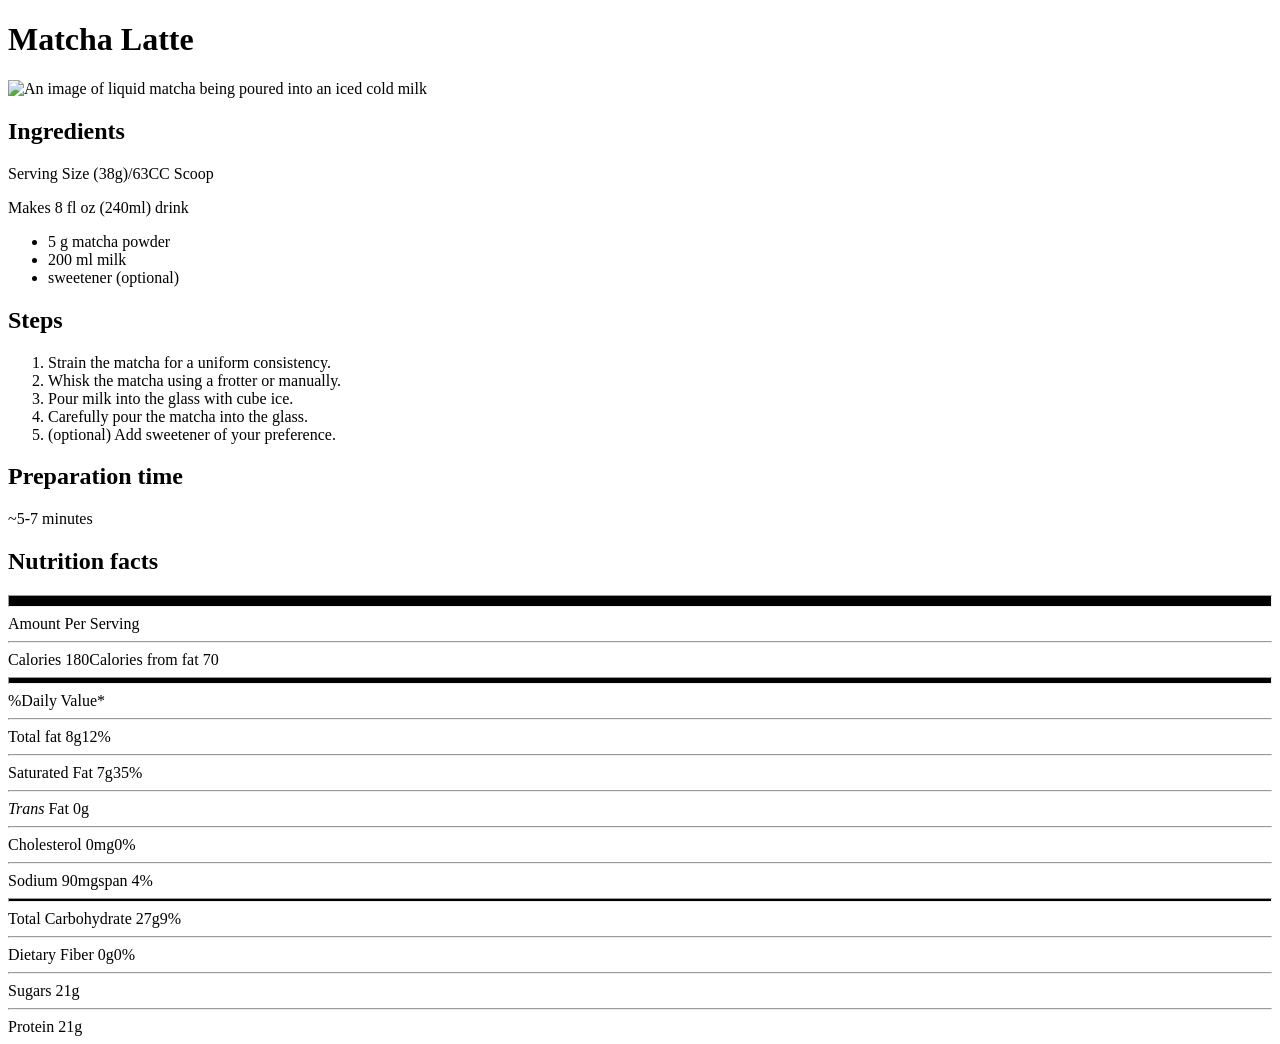
==== 2-recipe-page/index.html @ 3565f429 "Remove index.html and styles.css for Personal Profile Page; add new files for Recipe Page with conte" ====
<!doctype html>
<html lang="en">
  <head>
    <meta charset="UTF-8" />
    <meta name="viewport" content="width=device-width, initial-scale=1.0" />
    <link rel="stylesheet" href="styles.css" />
    <title>Matcha Latte Recipe</title>
  </head>
  <body>
    <h1>Matcha Latte</h1>
    <img
      src="https://plus.unsplash.com/premium_photo-1661756522906-5df7ee690868?w=600&auto=format&fit=crop&q=60&ixlib=rb-4.1.0&ixid=M3wxMjA3fDB8MHxzZWFyY2h8NXx8bWF0Y2hhJTIwbGF0dGV8ZW58MHx8MHx8fDA%3D"
      alt="An image of liquid matcha being poured into an iced cold milk"
    />
    <h2>Ingredients</h2>
    <p>Serving Size (38g)/63CC Scoop</p>
    <p>Makes 8 fl oz (240ml) drink</p>
    <ul>
      <li>5 g matcha powder</li>
      <li>200 ml milk</li>
      <li>sweetener (optional)</li>
    </ul>
    <h2>Steps</h2>
    <ol>
      <li>Strain the matcha for a uniform consistency.</li>
      <li>Whisk the matcha using a frotter or manually.</li>
      <li>Pour milk into the glass with cube ice.</li>
      <li>Carefully pour the matcha into the glass.</li>
      <li>(optional) Add sweetener of your preference.</li>
    </ol>
    <h2>Preparation time</h2>
    <p>~5-7 minutes</p>
    <h2>Nutrition facts</h2>
    <div class="nf-main-container">
      <hr class="hr-boldest" />
      <div class="text-small bold">Amount Per Serving</div>
      <hr class="hr-thin" />
      <div><span>Calories 180</span><span>Calories from fat 70</span></div>
      <hr class="hr-bold" />
      <div>%Daily Value*</div>
      <hr class="hr-thin" />
      <div><span>Total fat 8g</span><span>12%</span></div>
      <hr class="indent thin" />
      <div class="indent"><span>Saturated Fat 7g</span><span>35%</span></div>
      <hr class="indent" />
      <div class="indent"><i>Trans</i> Fat 0g</div>
      <hr />
      <div><span>Cholesterol 0mg</span><span>0%</span></div>
      <hr />
      <div><span>Sodium 90mg</span>span 4%</div>
      <hr class="hr-light-bold" />
      <div><span>Total Carbohydrate 27g</span><span>9%</span></div>
      <hr class="indent" />
      <div><span>Dietary Fiber 0g</span><span>0%</span></div>
      <hr class="indent" />
      <div>Sugars 21g</div>
      <hr />
      <div>Protein 21g</div>
    </div>
  </body>
</html>
---- 2-recipe-page/styles.css ----
.hr-boldest {
  background-color: black;
  height: 10px;
}

.hr-bold {
  background-color: black;
  height: 5px;
}

.hr-light-bold {
  background-color: black;
  height: 2px;
}
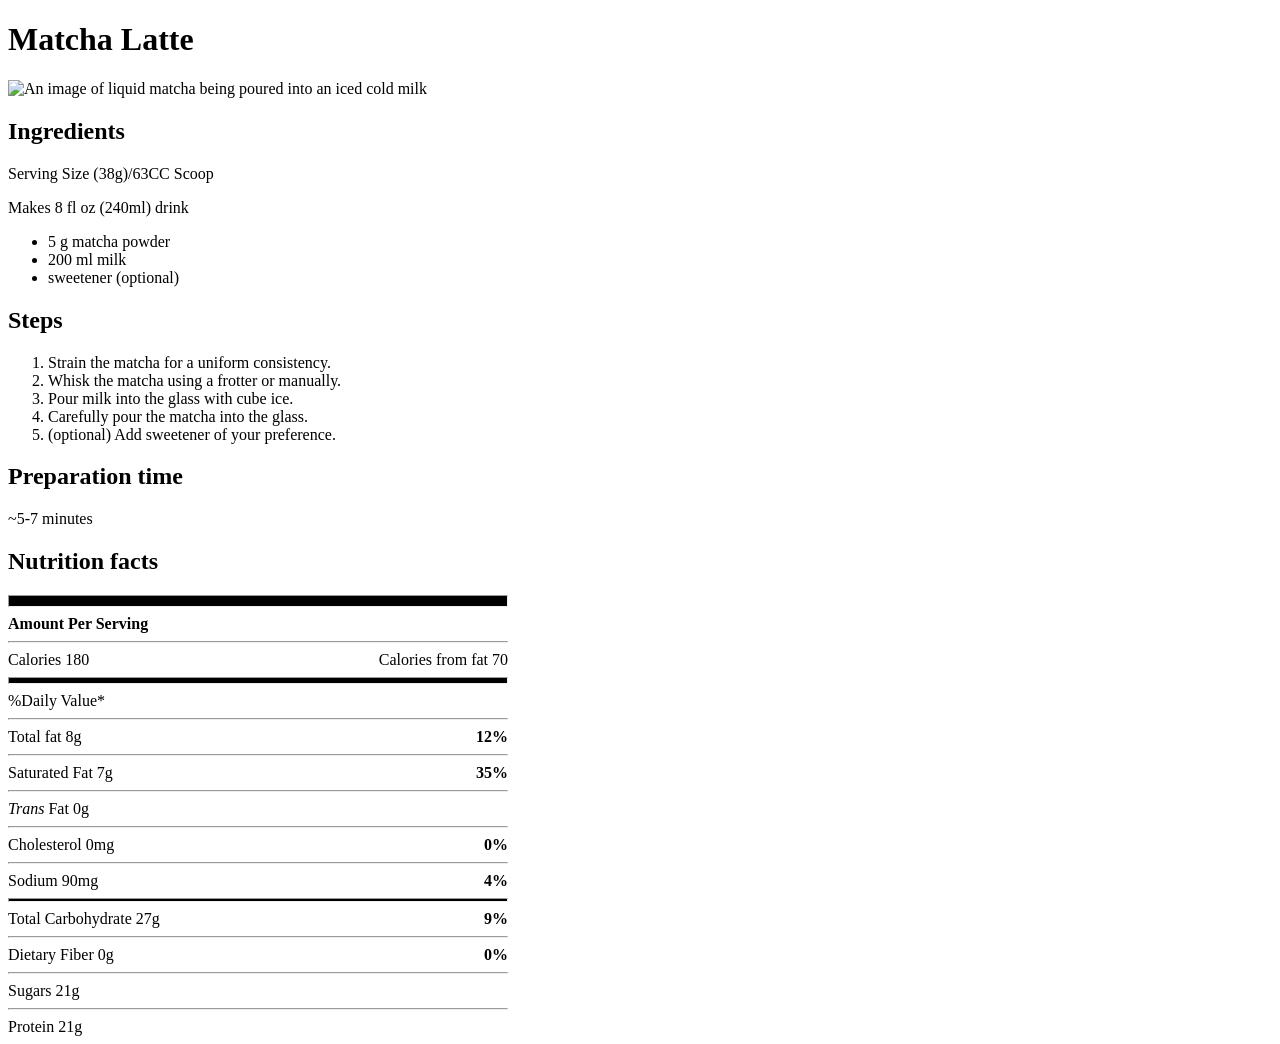
==== commit a3e7265d: "Add nutrition facts, fix styling of recipe page" ====
--- a/2-recipe-page/index.html
+++ b/2-recipe-page/index.html
@@ -35,25 +35,35 @@
       <hr class="hr-boldest" />
       <div class="text-small bold">Amount Per Serving</div>
       <hr class="hr-thin" />
-      <div><span>Calories 180</span><span>Calories from fat 70</span></div>
+      <div class="flex">
+        <span>Calories 180</span><span>Calories from fat 70</span>
+      </div>
       <hr class="hr-bold" />
       <div>%Daily Value*</div>
       <hr class="hr-thin" />
-      <div><span>Total fat 8g</span><span>12%</span></div>
+      <div class="flex">
+        <span>Total fat 8g</span><span class="bold">12%</span>
+      </div>
       <hr class="indent thin" />
-      <div class="indent"><span>Saturated Fat 7g</span><span>35%</span></div>
+      <div class="indent flex">
+        <span>Saturated Fat 7g</span><span> <span class="bold">35%</span>
+      </div>
       <hr class="indent" />
       <div class="indent"><i>Trans</i> Fat 0g</div>
       <hr />
-      <div><span>Cholesterol 0mg</span><span>0%</span></div>
+      <div class="flex">
+        <span>Cholesterol 0mg</span><span class="bold">0%</span>
+      </div>
       <hr />
-      <div><span>Sodium 90mg</span>span 4%</div>
+      <div class="flex"><span>Sodium 90mg</span><span class="bold">4%</span></div>
       <hr class="hr-light-bold" />
-      <div><span>Total Carbohydrate 27g</span><span>9%</span></div>
+      <div class="flex"><span>Total Carbohydrate 27g</span><span class="bold">9%</span></div>
       <hr class="indent" />
-      <div><span>Dietary Fiber 0g</span><span>0%</span></div>
+      <div class="flex indent">
+        <span>Dietary Fiber 0g</span><span class="bold">0%</span>
+      </div>
       <hr class="indent" />
-      <div>Sugars 21g</div>
+      <div class="indent">Sugars 21g</div>
       <hr />
       <div>Protein 21g</div>
     </div>
--- a/2-recipe-page/styles.css
+++ b/2-recipe-page/styles.css
@@ -12,3 +12,16 @@
   background-color: black;
   height: 2px;
 }
+
+.nf-main-container {
+  width: 500px;
+}
+
+.flex {
+  display: flex;
+  justify-content: space-between;
+}
+
+.bold {
+  font-weight: bold;
+}
